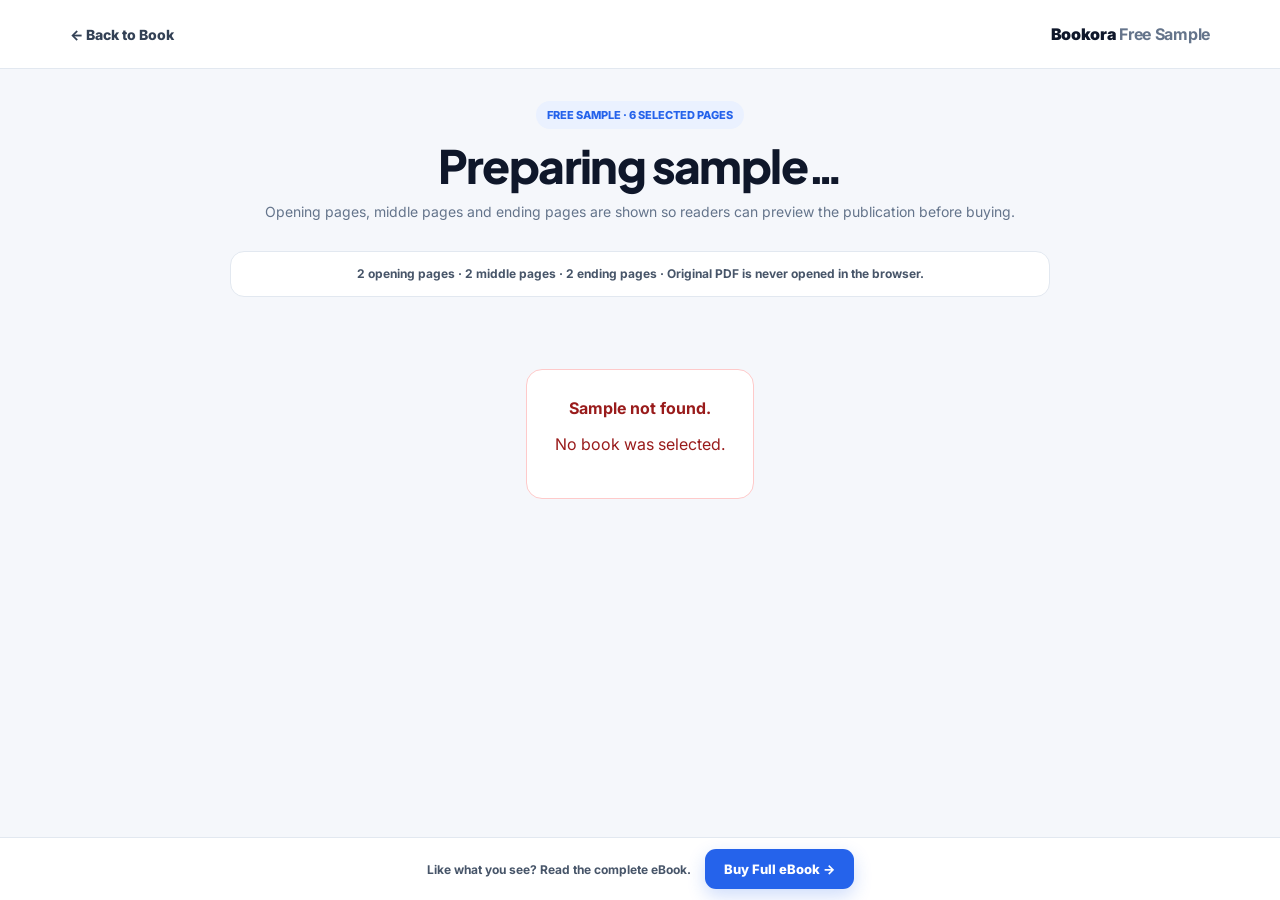
==== sample.html @ 268f6381 "Add dedicated full-page Bookora sample reader" ====
<!DOCTYPE html>
<html lang="en">
<head>
<meta charset="UTF-8">
<meta name="viewport" content="width=device-width,initial-scale=1,viewport-fit=cover">
<title>Bookora — Free Sample</title>
<meta name="theme-color" content="#0f172a">
<link rel="preconnect" href="https://fonts.googleapis.com"><link rel="preconnect" href="https://fonts.gstatic.com" crossorigin>
<link href="https://fonts.googleapis.com/css2?family=Inter:wght@400;600;700;800&family=Plus+Jakarta+Sans:wght@700;800;900&display=swap" rel="stylesheet">
<style>
*{box-sizing:border-box}html{scroll-behavior:smooth}body{margin:0;background:#f5f7fb;color:#0f172a;font-family:Inter,Arial,sans-serif}.top{position:sticky;top:0;z-index:20;background:rgba(255,255,255,.94);backdrop-filter:blur(14px);border-bottom:1px solid #e2e8f0}.bar{max-width:1180px;margin:auto;min-height:68px;padding:12px 20px;display:flex;align-items:center;justify-content:space-between;gap:16px}.back{color:#334155;text-decoration:none;font-weight:800;font-size:14px}.back:hover{color:#2563eb}.brand{font-weight:900;letter-spacing:-.3px}.content{max-width:980px;margin:auto;padding:32px 18px 130px}.heading{text-align:center;margin:0 auto 28px}.heading h1{margin:0;font:900 clamp(28px,4vw,46px)/1.08 'Plus Jakarta Sans',Inter,sans-serif;letter-spacing:-1.6px}.heading p{margin:10px auto 0;color:#64748b;font-size:14px;line-height:1.6}.badge{display:inline-flex;padding:7px 11px;border-radius:999px;background:#eaf1ff;color:#2563eb;font-size:11px;font-weight:800;margin-bottom:12px}.note{background:#fff;border:1px solid #e2e8f0;border-radius:14px;padding:13px 16px;margin:0 auto 22px;max-width:820px;text-align:center;color:#475569;font-size:12px;font-weight:700;line-height:1.5}.stack{display:flex;flex-direction:column;align-items:center;gap:28px}.sheet{width:min(820px,100%);background:#fff;border:1px solid #dbe3ee;box-shadow:0 12px 34px rgba(15,23,42,.12)}.sheet img{display:block;width:100%;height:auto;user-select:none;-webkit-user-drag:none}.caption{padding:10px 14px;background:#f8fafc;border-top:1px solid #e2e8f0;text-align:center;color:#64748b;font-size:11px;font-weight:800}.loading{padding:100px 20px;text-align:center;color:#64748b;font-weight:700}.error{background:#fff;border:1px solid #fecaca;color:#991b1b;border-radius:16px;padding:28px;text-align:center;max-width:680px;margin:50px auto}.buybar{position:fixed;bottom:0;left:0;right:0;z-index:30;background:rgba(255,255,255,.96);backdrop-filter:blur(14px);border-top:1px solid #e2e8f0;padding:11px 16px;display:flex;justify-content:center;align-items:center;gap:14px}.buybar span{font-size:12px;font-weight:700;color:#475569}.buy{display:inline-flex;align-items:center;justify-content:center;background:#2563eb;color:#fff;text-decoration:none;border-radius:11px;padding:12px 19px;font-weight:800;font-size:13px;box-shadow:0 7px 18px rgba(37,99,235,.22)}.buy:hover{background:#1d4ed8}@media(max-width:640px){.bar{min-height:60px;padding:10px 14px}.content{padding:24px 10px 120px}.sheet{width:100%}.buybar span{display:none}.buybar{justify-content:center}.heading{margin-bottom:22px}}
</style>
</head>
<body>
<header class="top"><div class="bar"><a id="back" class="back" href="#">← Back to Book</a><div class="brand">Bookora <span style="color:#64748b;font-weight:700">Free Sample</span></div></div></header>
<main class="content"><section class="heading"><div class="badge">FREE SAMPLE · 6 SELECTED PAGES</div><h1 id="title">Preparing sample…</h1><p id="subtitle">Opening pages, middle pages and ending pages are shown so readers can preview the publication before buying.</p></section><div class="note">2 opening pages · 2 middle pages · 2 ending pages · Original PDF is never opened in the browser.</div><section id="stack" class="stack"><div class="sheet"><div class="loading">Preparing your sample…</div></div></section></main><div class="buybar"><span>Like what you see? Read the complete eBook.</span><a id="buy" class="buy" href="#">Buy Full eBook →</a></div>
<script type="module">
const API=(window.BOOKORA_API_URL||'https://bookora-backend-x08l.onrender.com').replace(/\/$/,'');
const params=new URLSearchParams(location.search); const slug=params.get('book')||'';
const titleEl=document.getElementById('title'), stack=document.getElementById('stack'), back=document.getElementById('back'), buy=document.getElementById('buy');
const esc=s=>String(s??'').replace(/[&<>\"']/g,c=>({'&':'&amp;','<':'&lt;','>':'&gt;','\"':'&quot;',"'":'&#39;'}[c]));
if(!slug){stack.innerHTML='<div class="error"><b>Sample not found.</b><p>No book was selected.</p></div>';}else{
 back.href=`./#/book/${encodeURIComponent(slug)}`; buy.href=`./#/checkout/${encodeURIComponent(slug)}`;
 try{
  const cat=await fetch(`${API}/api/books`,{cache:'no-store',headers:{Accept:'application/json'}}).then(r=>r.json());
  const books=Array.isArray(cat)?cat:(cat.books||[]); const book=books.find(b=>String(b.slug||b.id)===slug)||books.find(b=>String(b.id)===slug);
  if(!book) throw new Error('This eBook is not available in the catalog.');
  titleEl.textContent=book.title||'eBook Sample';
  const response=await fetch(`${API}/api/books/${encodeURIComponent(book.slug||book.id)}/sample?mode=selected`,{cache:'no-store',headers:{Accept:'application/pdf'}});
  if(!response.ok){let msg=`Sample could not be generated (${response.status}).`;try{const d=await response.json();if(d.error)msg=d.error}catch(_){}throw new Error(msg)}
  const type=(response.headers.get('content-type')||'').toLowerCase(); if(!type.includes('application/pdf'))throw new Error('Sample service returned an invalid file.');
  const bytes=new Uint8Array(await response.arrayBuffer());
  const pdfjs=await import('https://cdnjs.cloudflare.com/ajax/libs/pdf.js/4.10.38/pdf.min.mjs'); pdfjs.GlobalWorkerOptions.workerSrc='https://cdnjs.cloudflare.com/ajax/libs/pdf.js/4.10.38/pdf.worker.min.mjs';
  const pdf=await pdfjs.getDocument({data:bytes}).promise; if(!pdf.numPages)throw new Error('The sample contains no readable pages.');
  const total=Number(book.pages||book.pageCount||0)||pdf.numPages;
  const selected=[0,1,Math.floor((total-1)/2),Math.ceil((total-1)/2),Math.max(0,total-2),Math.max(0,total-1)];
  const labels=['Opening · Page 1','Opening · Page 2',`Middle · Page ${selected[2]+1}`,`Middle · Page ${selected[3]+1}`,`Ending · Page ${selected[4]+1}`,`Ending · Page ${selected[5]+1}`];
  stack.innerHTML='';
  for(let i=1;i<=pdf.numPages;i++){
   const page=await pdf.getPage(i), base=page.getViewport({scale:1}), width=Math.min(820,stack.clientWidth||820), viewport=page.getViewport({scale:width/base.width}), ratio=Math.min(devicePixelRatio||1,2);
   const canvas=document.createElement('canvas');canvas.width=Math.floor(viewport.width*ratio);canvas.height=Math.floor(viewport.height*ratio);canvas.style.width=viewport.width+'px';canvas.style.height=viewport.height+'px';
   await page.render({canvasContext:canvas.getContext('2d',{alpha:false}),viewport,transform:ratio!==1?[ratio,0,0,ratio,0,0]:null}).promise;
   const img=document.createElement('img');img.src=canvas.toDataURL('image/jpeg',.9);img.alt=`${book.title} sample page ${i}`;img.draggable=false;
   const sheet=document.createElement('article');sheet.className='sheet';const cap=document.createElement('div');cap.className='caption';cap.textContent=labels[i-1]||`Sample page ${i}`;sheet.append(img,cap);stack.appendChild(sheet);canvas.width=1;canvas.height=1;page.cleanup?.();
  }
  pdf.cleanup?.();pdf.destroy?.();
 }catch(err){console.error(err);stack.innerHTML=`<div class="error"><b>Sample could not be opened</b><p>${esc(err.message||'Please try again.')}</p><a class="buy" href="./#/book/${encodeURIComponent(slug)}">Back to Book</a></div>`}
}
</script>
</body></html>
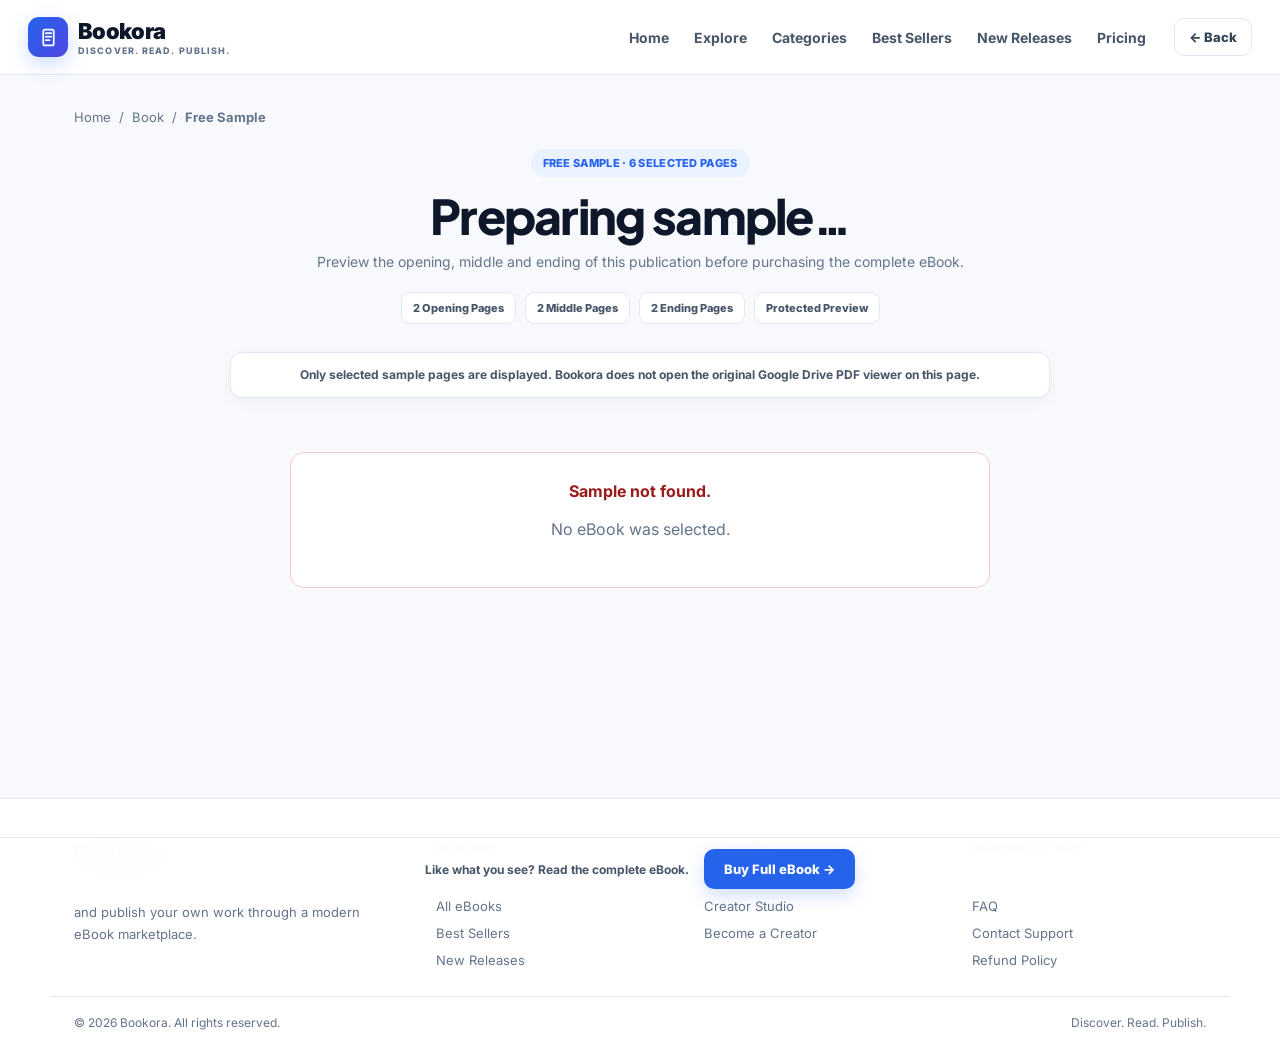
==== commit 48cae7d8: "Redesign sample as fast same-site Bookora page" ====
--- a/sample.html
+++ b/sample.html
@@ -4,47 +4,75 @@
 <meta charset="UTF-8">
 <meta name="viewport" content="width=device-width,initial-scale=1,viewport-fit=cover">
 <title>Bookora — Free Sample</title>
-<meta name="theme-color" content="#0f172a">
-<link rel="preconnect" href="https://fonts.googleapis.com"><link rel="preconnect" href="https://fonts.gstatic.com" crossorigin>
-<link href="https://fonts.googleapis.com/css2?family=Inter:wght@400;600;700;800&family=Plus+Jakarta+Sans:wght@700;800;900&display=swap" rel="stylesheet">
+<meta name="description" content="Read selected pages from this Bookora eBook before purchase.">
+<meta name="theme-color" content="#ffffff">
+<link rel="preconnect" href="https://fonts.googleapis.com">
+<link rel="preconnect" href="https://fonts.gstatic.com" crossorigin>
+<link href="https://fonts.googleapis.com/css2?family=Inter:wght@400;500;600;700;800&family=Plus+Jakarta+Sans:wght@700;800;900&display=swap" rel="stylesheet">
 <style>
-*{box-sizing:border-box}html{scroll-behavior:smooth}body{margin:0;background:#f5f7fb;color:#0f172a;font-family:Inter,Arial,sans-serif}.top{position:sticky;top:0;z-index:20;background:rgba(255,255,255,.94);backdrop-filter:blur(14px);border-bottom:1px solid #e2e8f0}.bar{max-width:1180px;margin:auto;min-height:68px;padding:12px 20px;display:flex;align-items:center;justify-content:space-between;gap:16px}.back{color:#334155;text-decoration:none;font-weight:800;font-size:14px}.back:hover{color:#2563eb}.brand{font-weight:900;letter-spacing:-.3px}.content{max-width:980px;margin:auto;padding:32px 18px 130px}.heading{text-align:center;margin:0 auto 28px}.heading h1{margin:0;font:900 clamp(28px,4vw,46px)/1.08 'Plus Jakarta Sans',Inter,sans-serif;letter-spacing:-1.6px}.heading p{margin:10px auto 0;color:#64748b;font-size:14px;line-height:1.6}.badge{display:inline-flex;padding:7px 11px;border-radius:999px;background:#eaf1ff;color:#2563eb;font-size:11px;font-weight:800;margin-bottom:12px}.note{background:#fff;border:1px solid #e2e8f0;border-radius:14px;padding:13px 16px;margin:0 auto 22px;max-width:820px;text-align:center;color:#475569;font-size:12px;font-weight:700;line-height:1.5}.stack{display:flex;flex-direction:column;align-items:center;gap:28px}.sheet{width:min(820px,100%);background:#fff;border:1px solid #dbe3ee;box-shadow:0 12px 34px rgba(15,23,42,.12)}.sheet img{display:block;width:100%;height:auto;user-select:none;-webkit-user-drag:none}.caption{padding:10px 14px;background:#f8fafc;border-top:1px solid #e2e8f0;text-align:center;color:#64748b;font-size:11px;font-weight:800}.loading{padding:100px 20px;text-align:center;color:#64748b;font-weight:700}.error{background:#fff;border:1px solid #fecaca;color:#991b1b;border-radius:16px;padding:28px;text-align:center;max-width:680px;margin:50px auto}.buybar{position:fixed;bottom:0;left:0;right:0;z-index:30;background:rgba(255,255,255,.96);backdrop-filter:blur(14px);border-top:1px solid #e2e8f0;padding:11px 16px;display:flex;justify-content:center;align-items:center;gap:14px}.buybar span{font-size:12px;font-weight:700;color:#475569}.buy{display:inline-flex;align-items:center;justify-content:center;background:#2563eb;color:#fff;text-decoration:none;border-radius:11px;padding:12px 19px;font-weight:800;font-size:13px;box-shadow:0 7px 18px rgba(37,99,235,.22)}.buy:hover{background:#1d4ed8}@media(max-width:640px){.bar{min-height:60px;padding:10px 14px}.content{padding:24px 10px 120px}.sheet{width:100%}.buybar span{display:none}.buybar{justify-content:center}.heading{margin-bottom:22px}}
+:root{--blue:#2563eb;--navy:#0f172a;--muted:#64748b;--line:#e2e8f0;--bg:#f7f9fc}
+*{box-sizing:border-box}html{scroll-behavior:smooth}body{margin:0;background:var(--bg);color:var(--navy);font-family:Inter,Arial,sans-serif}a{text-decoration:none}
+.site-header{position:sticky;top:0;z-index:50;background:rgba(255,255,255,.96);backdrop-filter:blur(14px);border-bottom:1px solid var(--line)}
+.header-inner{max-width:1280px;margin:auto;min-height:74px;padding:12px 28px;display:flex;align-items:center;gap:28px}.logo{display:flex;align-items:center;gap:10px;color:var(--navy);font-weight:900;font-size:22px;letter-spacing:-.7px;white-space:nowrap}.logo-mark{width:40px;height:40px;border-radius:11px;background:linear-gradient(135deg,#2563eb,#4f46e5);display:grid;place-items:center;color:#fff;box-shadow:0 7px 20px rgba(37,99,235,.22)}.logo-mark svg{width:21px;height:21px;fill:none;stroke:currentColor;stroke-width:2;stroke-linecap:round;stroke-linejoin:round}.tagline{font-size:9px;color:#64748b;letter-spacing:1.1px;font-weight:800;margin-top:1px}.brand-wrap{display:flex;flex-direction:column}.nav{display:flex;align-items:center;gap:25px;margin-left:auto}.nav a{color:#475569;font-size:14px;font-weight:700}.nav a:hover{color:var(--blue)}.header-actions{display:flex;align-items:center;gap:10px}.back-btn{display:inline-flex;align-items:center;gap:7px;padding:10px 14px;border:1px solid var(--line);border-radius:10px;background:#fff;color:#334155;font-size:13px;font-weight:800}.back-btn:hover{border-color:#bfdbfe;color:var(--blue)}
+.page{max-width:1180px;margin:auto;padding:34px 24px 150px}.crumb{display:flex;gap:8px;align-items:center;color:#64748b;font-size:13px;margin:0 0 24px}.crumb a{color:#64748b}.crumb a:hover{color:var(--blue)}.hero{text-align:center;margin:0 auto 28px;max-width:800px}.badge{display:inline-flex;align-items:center;gap:6px;padding:7px 12px;border-radius:999px;background:#eaf1ff;color:var(--blue);font-size:11px;font-weight:800;letter-spacing:.3px}.hero h1{margin:13px 0 8px;font:900 clamp(28px,4vw,48px)/1.08 'Plus Jakarta Sans',Inter,sans-serif;letter-spacing:-1.7px}.hero p{margin:0;color:var(--muted);font-size:14px;line-height:1.7}.info{display:flex;justify-content:center;flex-wrap:wrap;gap:9px;margin-top:18px}.pill{padding:8px 11px;background:#fff;border:1px solid var(--line);border-radius:9px;color:#475569;font-size:11px;font-weight:800}
+.reader-note{max-width:820px;margin:0 auto 24px;padding:13px 16px;background:#fff;border:1px solid var(--line);border-radius:12px;text-align:center;color:#475569;font-size:12px;font-weight:700;line-height:1.55;box-shadow:0 4px 16px rgba(15,23,42,.04)}
+.sample-stack{display:flex;flex-direction:column;align-items:center;gap:26px}.page-card{width:min(820px,100%);background:#fff;border:1px solid #dbe3ee;border-radius:4px;overflow:hidden;box-shadow:0 12px 34px rgba(15,23,42,.10)}.page-card img{display:block;width:100%;height:auto;user-select:none;-webkit-user-drag:none}.page-label{padding:10px 14px;background:#f8fafc;border-top:1px solid var(--line);text-align:center;color:#64748b;font-size:11px;font-weight:800}.loading-card{width:min(820px,100%);background:#fff;border:1px solid var(--line);padding:90px 20px;text-align:center;border-radius:14px;color:var(--muted);font-weight:700}.spinner{width:34px;height:34px;border:3px solid #dbeafe;border-top-color:var(--blue);border-radius:50%;animation:spin .7s linear infinite;margin:0 auto 14px}@keyframes spin{to{transform:rotate(360deg)}}
+.error-card{width:min(700px,100%);margin:30px auto;background:#fff;border:1px solid #fecaca;border-radius:14px;padding:28px;text-align:center;color:#991b1b}.error-card p{color:#64748b;line-height:1.6}.retry{display:inline-flex;margin-top:8px;background:var(--blue);color:#fff;border-radius:10px;padding:11px 16px;font-size:13px;font-weight:800}
+.buybar{position:fixed;left:0;right:0;bottom:0;z-index:60;background:rgba(255,255,255,.97);backdrop-filter:blur(16px);border-top:1px solid var(--line);padding:11px 20px;display:flex;justify-content:center;align-items:center;gap:15px}.buy-copy{font-size:12px;color:#475569;font-weight:700}.buy{display:inline-flex;align-items:center;justify-content:center;padding:12px 20px;border-radius:10px;background:var(--blue);color:#fff;font-size:13px;font-weight:800;box-shadow:0 7px 18px rgba(37,99,235,.20)}.buy:hover{background:#1d4ed8}.site-footer{margin-top:30px;border-top:1px solid var(--line);background:#fff}.footer-inner{max-width:1180px;margin:auto;padding:42px 24px 28px;display:grid;grid-template-columns:1.4fr 1fr 1fr 1fr;gap:34px}.footer-brand{font-size:22px;font-weight:900;margin-bottom:12px}.footer-copy{color:#64748b;font-size:13px;line-height:1.7;max-width:330px}.footer-title{font-size:12px;font-weight:900;letter-spacing:.5px;margin-bottom:15px}.footer-links{display:flex;flex-direction:column;gap:11px}.footer-links a{font-size:13px;color:#64748b}.footer-links a:hover{color:var(--blue)}.copyright{max-width:1180px;margin:auto;padding:18px 24px;border-top:1px solid var(--line);display:flex;justify-content:space-between;gap:15px;color:#64748b;font-size:12px}
+@media(max-width:900px){.nav{display:none}.header-inner{padding:10px 16px}.page{padding:25px 14px 145px}.footer-inner{grid-template-columns:1fr 1fr}.copyright{flex-direction:column}}
+@media(max-width:600px){.logo{font-size:19px}.logo-mark{width:36px;height:36px}.header-inner{min-height:62px}.hero h1{letter-spacing:-1.1px}.hero p{font-size:13px}.page-card{width:100%}.buy-copy{display:none}.buybar{padding:10px 14px}.buy{width:min(340px,100%)}.footer-inner{grid-template-columns:1fr;padding:34px 18px 24px}.copyright{padding:16px 18px}}
 </style>
 </head>
 <body>
-<header class="top"><div class="bar"><a id="back" class="back" href="#">← Back to Book</a><div class="brand">Bookora <span style="color:#64748b;font-weight:700">Free Sample</span></div></div></header>
-<main class="content"><section class="heading"><div class="badge">FREE SAMPLE · 6 SELECTED PAGES</div><h1 id="title">Preparing sample…</h1><p id="subtitle">Opening pages, middle pages and ending pages are shown so readers can preview the publication before buying.</p></section><div class="note">2 opening pages · 2 middle pages · 2 ending pages · Original PDF is never opened in the browser.</div><section id="stack" class="stack"><div class="sheet"><div class="loading">Preparing your sample…</div></div></section></main><div class="buybar"><span>Like what you see? Read the complete eBook.</span><a id="buy" class="buy" href="#">Buy Full eBook →</a></div>
+<header class="site-header"><div class="header-inner">
+<a class="logo" href="./">
+<span class="logo-mark"><svg viewBox="0 0 24 24"><rect x="6" y="3" width="12" height="18" rx="2"/><path d="M9 7h6M9 11h6M9 15h4"/></svg></span>
+<span class="brand-wrap"><span>Bookora</span><span class="tagline">DISCOVER. READ. PUBLISH.</span></span></a>
+<nav class="nav"><a href="./">Home</a><a href="./#/explore">Explore</a><a href="./#/categories">Categories</a><a href="./#/best-sellers">Best Sellers</a><a href="./#/new-releases">New Releases</a><a href="./#/pricing">Pricing</a></nav>
+<div class="header-actions"><a id="topBack" class="back-btn" href="#">← Back</a></div>
+</div></header>
+
+<main class="page">
+<div class="crumb"><a href="./">Home</a><span>/</span><a id="bookCrumb" href="#">Book</a><span>/</span><strong>Free Sample</strong></div>
+<section class="hero"><span class="badge">FREE SAMPLE · 6 SELECTED PAGES</span><h1 id="title">Preparing sample…</h1><p>Preview the opening, middle and ending of this publication before purchasing the complete eBook.</p><div class="info"><span class="pill">2 Opening Pages</span><span class="pill">2 Middle Pages</span><span class="pill">2 Ending Pages</span><span class="pill">Protected Preview</span></div></section>
+<div class="reader-note">Only selected sample pages are displayed. Bookora does not open the original Google Drive PDF viewer on this page.</div>
+<section id="stack" class="sample-stack"><div class="loading-card"><div class="spinner"></div>Preparing your sample…</div></section>
+</main>
+
+<footer class="site-footer"><div class="footer-inner"><div><div class="footer-brand">Bookora</div><div class="footer-copy">Discover digital books, read verified publications, and publish your own work through a modern eBook marketplace.</div></div><div><div class="footer-title">EXPLORE</div><div class="footer-links"><a href="./">Home</a><a href="./#/explore">All eBooks</a><a href="./#/best-sellers">Best Sellers</a><a href="./#/new-releases">New Releases</a></div></div><div><div class="footer-title">CREATORS</div><div class="footer-links"><a href="./#/seller">Publish on Bookora</a><a href="./#/creator-studio">Creator Studio</a><a href="./#/become-creator">Become a Creator</a></div></div><div><div class="footer-title">SUPPORT & TRUST</div><div class="footer-links"><a href="./#/help">Help Center</a><a href="./#/faq">FAQ</a><a href="./#/contact">Contact Support</a><a href="./#/refund">Refund Policy</a></div></div></div><div class="copyright"><span>© 2026 Bookora. All rights reserved.</span><span>Discover. Read. Publish.</span></div></footer>
+
+<div class="buybar"><span class="buy-copy">Like what you see? Read the complete eBook.</span><a id="buy" class="buy" href="#">Buy Full eBook →</a></div>
+
 <script type="module">
 const API=(window.BOOKORA_API_URL||'https://bookora-backend-x08l.onrender.com').replace(/\/$/,'');
-const params=new URLSearchParams(location.search); const slug=params.get('book')||'';
-const titleEl=document.getElementById('title'), stack=document.getElementById('stack'), back=document.getElementById('back'), buy=document.getElementById('buy');
+const params=new URLSearchParams(location.search);const slug=params.get('book')||'';const suppliedTitle=params.get('title')||'';
+const titleEl=document.getElementById('title'),stack=document.getElementById('stack'),buy=document.getElementById('buy'),topBack=document.getElementById('topBack'),bookCrumb=document.getElementById('bookCrumb');
+const clean=s=>String(s||'').trim();
 const esc=s=>String(s??'').replace(/[&<>\"']/g,c=>({'&':'&amp;','<':'&lt;','>':'&gt;','\"':'&quot;',"'":'&#39;'}[c]));
-if(!slug){stack.innerHTML='<div class="error"><b>Sample not found.</b><p>No book was selected.</p></div>';}else{
- back.href=`./#/book/${encodeURIComponent(slug)}`; buy.href=`./#/checkout/${encodeURIComponent(slug)}`;
+if(!slug){stack.innerHTML='<div class="error-card"><b>Sample not found.</b><p>No eBook was selected.</p></div>';}else{
+ const bookUrl=`./#/book/${encodeURIComponent(slug)}`;topBack.href=bookUrl;bookCrumb.href=bookUrl;buy.href=`./#/checkout/${encodeURIComponent(slug)}`;
+ if(suppliedTitle)titleEl.textContent=suppliedTitle;
  try{
-  const cat=await fetch(`${API}/api/books`,{cache:'no-store',headers:{Accept:'application/json'}}).then(r=>r.json());
-  const books=Array.isArray(cat)?cat:(cat.books||[]); const book=books.find(b=>String(b.slug||b.id)===slug)||books.find(b=>String(b.id)===slug);
-  if(!book) throw new Error('This eBook is not available in the catalog.');
-  titleEl.textContent=book.title||'eBook Sample';
-  const response=await fetch(`${API}/api/books/${encodeURIComponent(book.slug||book.id)}/sample?mode=selected`,{cache:'no-store',headers:{Accept:'application/pdf'}});
+  let book={title:suppliedTitle};
+  const response=await fetch(`${API}/api/books/${encodeURIComponent(slug)}/sample?mode=selected`,{cache:'no-store',headers:{Accept:'application/pdf'}});
   if(!response.ok){let msg=`Sample could not be generated (${response.status}).`;try{const d=await response.json();if(d.error)msg=d.error}catch(_){}throw new Error(msg)}
-  const type=(response.headers.get('content-type')||'').toLowerCase(); if(!type.includes('application/pdf'))throw new Error('Sample service returned an invalid file.');
+  const type=(response.headers.get('content-type')||'').toLowerCase();if(!type.includes('application/pdf'))throw new Error('Sample service returned an invalid file.');
   const bytes=new Uint8Array(await response.arrayBuffer());
-  const pdfjs=await import('https://cdnjs.cloudflare.com/ajax/libs/pdf.js/4.10.38/pdf.min.mjs'); pdfjs.GlobalWorkerOptions.workerSrc='https://cdnjs.cloudflare.com/ajax/libs/pdf.js/4.10.38/pdf.worker.min.mjs';
-  const pdf=await pdfjs.getDocument({data:bytes}).promise; if(!pdf.numPages)throw new Error('The sample contains no readable pages.');
-  const total=Number(book.pages||book.pageCount||0)||pdf.numPages;
-  const selected=[0,1,Math.floor((total-1)/2),Math.ceil((total-1)/2),Math.max(0,total-2),Math.max(0,total-1)];
-  const labels=['Opening · Page 1','Opening · Page 2',`Middle · Page ${selected[2]+1}`,`Middle · Page ${selected[3]+1}`,`Ending · Page ${selected[4]+1}`,`Ending · Page ${selected[5]+1}`];
+  const pdfjs=await import('https://cdnjs.cloudflare.com/ajax/libs/pdf.js/4.10.38/pdf.min.mjs');pdfjs.GlobalWorkerOptions.workerSrc='https://cdnjs.cloudflare.com/ajax/libs/pdf.js/4.10.38/pdf.worker.min.mjs';
+  const pdf=await pdfjs.getDocument({data:bytes}).promise;if(!pdf.numPages)throw new Error('The sample contains no readable pages.');
+  const count=Math.min(6,pdf.numPages);const positions=count===6?[0,1,2,3,4,5]:Array.from({length:count},(_,i)=>i);const labels=['Opening · Page 1','Opening · Page 2','Middle · Sample 1','Middle · Sample 2','Ending · Sample 1','Ending · Sample 2'];
   stack.innerHTML='';
-  for(let i=1;i<=pdf.numPages;i++){
-   const page=await pdf.getPage(i), base=page.getViewport({scale:1}), width=Math.min(820,stack.clientWidth||820), viewport=page.getViewport({scale:width/base.width}), ratio=Math.min(devicePixelRatio||1,2);
+  const width=Math.min(820,stack.clientWidth||820);
+  for(let i=0;i<positions.length;i++){
+   const page=await pdf.getPage(positions[i]+1),base=page.getViewport({scale:1}),viewport=page.getViewport({scale:width/base.width}),ratio=Math.min(window.devicePixelRatio||1,2);
    const canvas=document.createElement('canvas');canvas.width=Math.floor(viewport.width*ratio);canvas.height=Math.floor(viewport.height*ratio);canvas.style.width=viewport.width+'px';canvas.style.height=viewport.height+'px';
    await page.render({canvasContext:canvas.getContext('2d',{alpha:false}),viewport,transform:ratio!==1?[ratio,0,0,ratio,0,0]:null}).promise;
-   const img=document.createElement('img');img.src=canvas.toDataURL('image/jpeg',.9);img.alt=`${book.title} sample page ${i}`;img.draggable=false;
-   const sheet=document.createElement('article');sheet.className='sheet';const cap=document.createElement('div');cap.className='caption';cap.textContent=labels[i-1]||`Sample page ${i}`;sheet.append(img,cap);stack.appendChild(sheet);canvas.width=1;canvas.height=1;page.cleanup?.();
+   const img=document.createElement('img');img.src=canvas.toDataURL('image/jpeg',.9);img.alt=`${book.title||'eBook'} sample ${i+1}`;img.draggable=false;img.loading=i<2?'eager':'lazy';
+   const card=document.createElement('article');card.className='page-card';const label=document.createElement('div');label.className='page-label';label.textContent=labels[i]||`Sample page ${i+1}`;card.append(img,label);stack.appendChild(card);canvas.width=1;canvas.height=1;page.cleanup?.();
   }
   pdf.cleanup?.();pdf.destroy?.();
- }catch(err){console.error(err);stack.innerHTML=`<div class="error"><b>Sample could not be opened</b><p>${esc(err.message||'Please try again.')}</p><a class="buy" href="./#/book/${encodeURIComponent(slug)}">Back to Book</a></div>`}
+ }catch(error){console.error('Bookora sample:',error);stack.innerHTML=`<div class="error-card"><b>Sample could not be opened</b><p>${esc(error.message||'Please try again.')}</p><a class="retry" href="${bookUrl}">Back to Book</a></div>`;}
 }
 </script>
-</body></html>
+</body>
+</html>
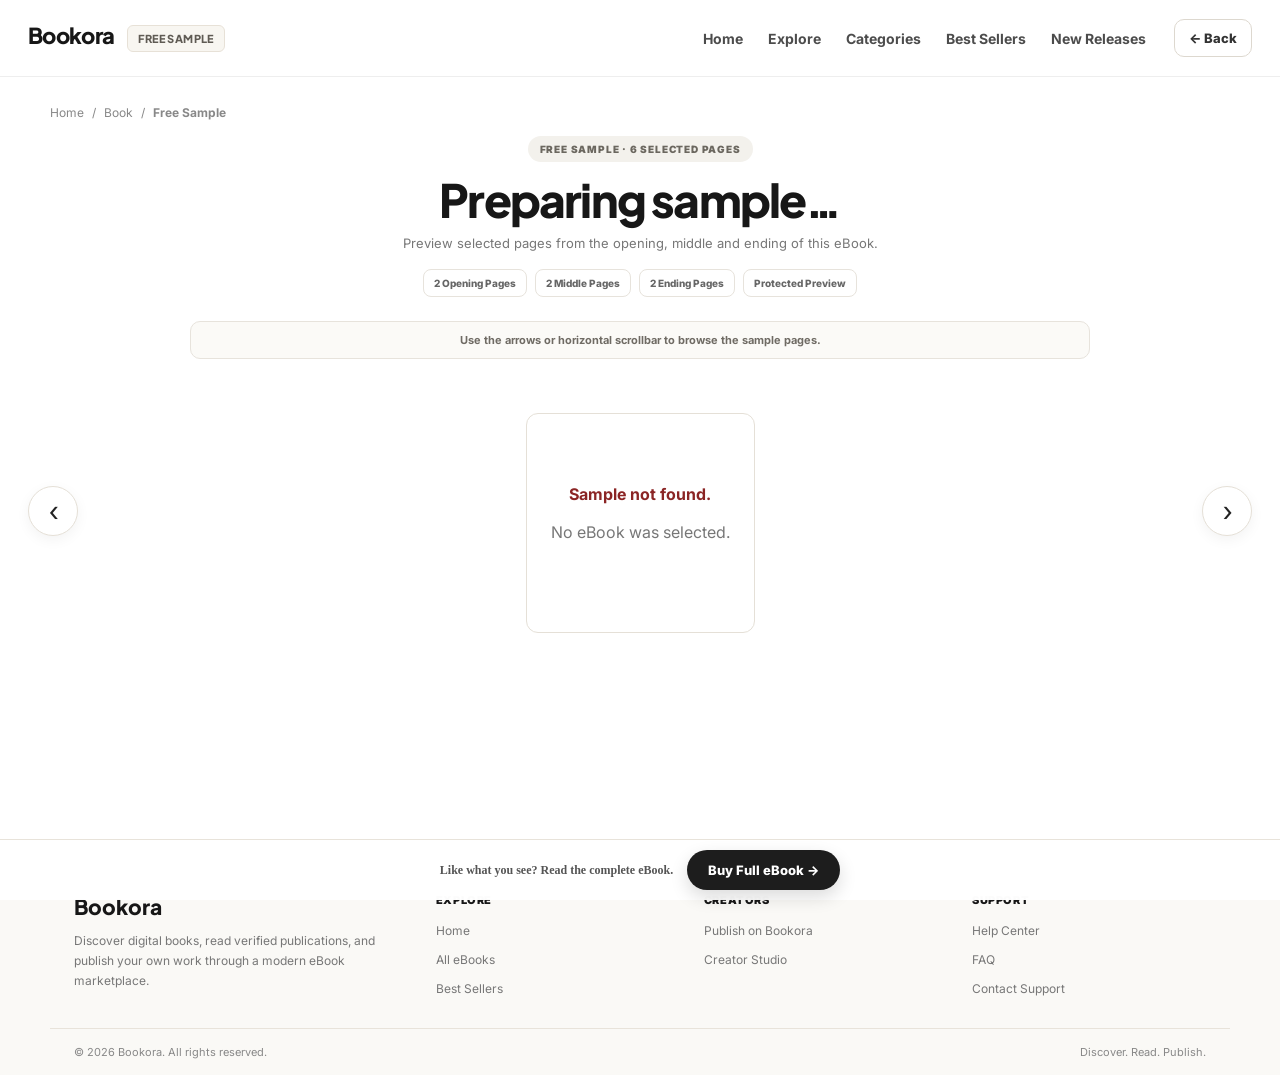
==== commit 08f7f858: "Fix free sample loading and switch to horizontal page carousel" ====
--- a/sample.html
+++ b/sample.html
@@ -10,68 +10,59 @@
 <link rel="preconnect" href="https://fonts.gstatic.com" crossorigin>
 <link href="https://fonts.googleapis.com/css2?family=Inter:wght@400;500;600;700;800&family=Plus+Jakarta+Sans:wght@700;800;900&display=swap" rel="stylesheet">
 <style>
-:root{--blue:#2563eb;--navy:#0f172a;--muted:#64748b;--line:#e2e8f0;--bg:#f7f9fc}
-*{box-sizing:border-box}html{scroll-behavior:smooth}body{margin:0;background:var(--bg);color:var(--navy);font-family:Inter,Arial,sans-serif}a{text-decoration:none}
-.site-header{position:sticky;top:0;z-index:50;background:rgba(255,255,255,.96);backdrop-filter:blur(14px);border-bottom:1px solid var(--line)}
-.header-inner{max-width:1280px;margin:auto;min-height:74px;padding:12px 28px;display:flex;align-items:center;gap:28px}.logo{display:flex;align-items:center;gap:10px;color:var(--navy);font-weight:900;font-size:22px;letter-spacing:-.7px;white-space:nowrap}.logo-mark{width:40px;height:40px;border-radius:11px;background:linear-gradient(135deg,#2563eb,#4f46e5);display:grid;place-items:center;color:#fff;box-shadow:0 7px 20px rgba(37,99,235,.22)}.logo-mark svg{width:21px;height:21px;fill:none;stroke:currentColor;stroke-width:2;stroke-linecap:round;stroke-linejoin:round}.tagline{font-size:9px;color:#64748b;letter-spacing:1.1px;font-weight:800;margin-top:1px}.brand-wrap{display:flex;flex-direction:column}.nav{display:flex;align-items:center;gap:25px;margin-left:auto}.nav a{color:#475569;font-size:14px;font-weight:700}.nav a:hover{color:var(--blue)}.header-actions{display:flex;align-items:center;gap:10px}.back-btn{display:inline-flex;align-items:center;gap:7px;padding:10px 14px;border:1px solid var(--line);border-radius:10px;background:#fff;color:#334155;font-size:13px;font-weight:800}.back-btn:hover{border-color:#bfdbfe;color:var(--blue)}
-.page{max-width:1180px;margin:auto;padding:34px 24px 150px}.crumb{display:flex;gap:8px;align-items:center;color:#64748b;font-size:13px;margin:0 0 24px}.crumb a{color:#64748b}.crumb a:hover{color:var(--blue)}.hero{text-align:center;margin:0 auto 28px;max-width:800px}.badge{display:inline-flex;align-items:center;gap:6px;padding:7px 12px;border-radius:999px;background:#eaf1ff;color:var(--blue);font-size:11px;font-weight:800;letter-spacing:.3px}.hero h1{margin:13px 0 8px;font:900 clamp(28px,4vw,48px)/1.08 'Plus Jakarta Sans',Inter,sans-serif;letter-spacing:-1.7px}.hero p{margin:0;color:var(--muted);font-size:14px;line-height:1.7}.info{display:flex;justify-content:center;flex-wrap:wrap;gap:9px;margin-top:18px}.pill{padding:8px 11px;background:#fff;border:1px solid var(--line);border-radius:9px;color:#475569;font-size:11px;font-weight:800}
-.reader-note{max-width:820px;margin:0 auto 24px;padding:13px 16px;background:#fff;border:1px solid var(--line);border-radius:12px;text-align:center;color:#475569;font-size:12px;font-weight:700;line-height:1.55;box-shadow:0 4px 16px rgba(15,23,42,.04)}
-.sample-stack{display:flex;flex-direction:column;align-items:center;gap:26px}.page-card{width:min(820px,100%);background:#fff;border:1px solid #dbe3ee;border-radius:4px;overflow:hidden;box-shadow:0 12px 34px rgba(15,23,42,.10)}.page-card img{display:block;width:100%;height:auto;user-select:none;-webkit-user-drag:none}.page-label{padding:10px 14px;background:#f8fafc;border-top:1px solid var(--line);text-align:center;color:#64748b;font-size:11px;font-weight:800}.loading-card{width:min(820px,100%);background:#fff;border:1px solid var(--line);padding:90px 20px;text-align:center;border-radius:14px;color:var(--muted);font-weight:700}.spinner{width:34px;height:34px;border:3px solid #dbeafe;border-top-color:var(--blue);border-radius:50%;animation:spin .7s linear infinite;margin:0 auto 14px}@keyframes spin{to{transform:rotate(360deg)}}
-.error-card{width:min(700px,100%);margin:30px auto;background:#fff;border:1px solid #fecaca;border-radius:14px;padding:28px;text-align:center;color:#991b1b}.error-card p{color:#64748b;line-height:1.6}.retry{display:inline-flex;margin-top:8px;background:var(--blue);color:#fff;border-radius:10px;padding:11px 16px;font-size:13px;font-weight:800}
-.buybar{position:fixed;left:0;right:0;bottom:0;z-index:60;background:rgba(255,255,255,.97);backdrop-filter:blur(16px);border-top:1px solid var(--line);padding:11px 20px;display:flex;justify-content:center;align-items:center;gap:15px}.buy-copy{font-size:12px;color:#475569;font-weight:700}.buy{display:inline-flex;align-items:center;justify-content:center;padding:12px 20px;border-radius:10px;background:var(--blue);color:#fff;font-size:13px;font-weight:800;box-shadow:0 7px 18px rgba(37,99,235,.20)}.buy:hover{background:#1d4ed8}.site-footer{margin-top:30px;border-top:1px solid var(--line);background:#fff}.footer-inner{max-width:1180px;margin:auto;padding:42px 24px 28px;display:grid;grid-template-columns:1.4fr 1fr 1fr 1fr;gap:34px}.footer-brand{font-size:22px;font-weight:900;margin-bottom:12px}.footer-copy{color:#64748b;font-size:13px;line-height:1.7;max-width:330px}.footer-title{font-size:12px;font-weight:900;letter-spacing:.5px;margin-bottom:15px}.footer-links{display:flex;flex-direction:column;gap:11px}.footer-links a{font-size:13px;color:#64748b}.footer-links a:hover{color:var(--blue)}.copyright{max-width:1180px;margin:auto;padding:18px 24px;border-top:1px solid var(--line);display:flex;justify-content:space-between;gap:15px;color:#64748b;font-size:12px}
-@media(max-width:900px){.nav{display:none}.header-inner{padding:10px 16px}.page{padding:25px 14px 145px}.footer-inner{grid-template-columns:1fr 1fr}.copyright{flex-direction:column}}
-@media(max-width:600px){.logo{font-size:19px}.logo-mark{width:36px;height:36px}.header-inner{min-height:62px}.hero h1{letter-spacing:-1.1px}.hero p{font-size:13px}.page-card{width:100%}.buy-copy{display:none}.buybar{padding:10px 14px}.buy{width:min(340px,100%)}.footer-inner{grid-template-columns:1fr;padding:34px 18px 24px}.copyright{padding:16px 18px}}
+:root{--ink:#171717;--muted:#777;--line:#e8e4dc;--cream:#faf9f6;--paper:#fffdf8;--accent:#1f1f1f}
+*{box-sizing:border-box}html{scroll-behavior:smooth}body{margin:0;background:#fff;color:var(--ink);font-family:Inter,Arial,sans-serif}a{text-decoration:none;color:inherit}button{font:inherit}
+.site-header{position:sticky;top:0;z-index:50;background:rgba(255,255,255,.96);backdrop-filter:blur(14px);border-bottom:1px solid #eee}.header-inner{max-width:1280px;margin:auto;min-height:76px;padding:12px 28px;display:flex;align-items:center;gap:28px}.logo{font:800 22px/1 'Plus Jakarta Sans',Inter,sans-serif;letter-spacing:-.7px;white-space:nowrap}.edition{display:inline-flex;margin-left:10px;padding:7px 10px;border:1px solid #e7e1d7;border-radius:6px;background:#f8f6f1;color:#5f5b54;font-size:11px;font-weight:800;letter-spacing:.4px;vertical-align:middle}.nav{display:flex;align-items:center;gap:25px;margin-left:auto}.nav a{color:#4c4c4c;font-size:14px;font-weight:700}.nav a:hover{color:#111}.header-actions{display:flex;gap:10px}.back-btn{display:inline-flex;align-items:center;gap:7px;padding:10px 14px;border:1px solid #ddd8cf;border-radius:10px;background:#fff;color:#333;font-size:13px;font-weight:800}.back-btn:hover{background:#f8f6f1}.page{max-width:1400px;margin:auto;padding:28px 24px 130px}.crumb{display:flex;gap:8px;align-items:center;color:#888;font-size:12px;margin:0 auto 16px;max-width:1180px}.hero{text-align:center;margin:0 auto 24px;max-width:900px}.badge{display:inline-flex;padding:7px 12px;border-radius:999px;background:#f3f1ec;color:#6b675f;font-size:10px;font-weight:900;letter-spacing:.8px}.hero h1{margin:13px 0 8px;font:900 clamp(28px,4vw,46px)/1.08 'Plus Jakarta Sans',Inter,sans-serif;letter-spacing:-1.8px}.hero p{margin:0;color:#777;font-size:13px;line-height:1.65}.info{display:flex;justify-content:center;flex-wrap:wrap;gap:8px;margin-top:15px}.pill{padding:7px 10px;border:1px solid #e7e3dc;border-radius:8px;background:#fff;color:#666;font-size:10px;font-weight:800}
+.reader-note{max-width:900px;margin:0 auto 18px;padding:11px 15px;border:1px solid #e7e3dc;border-radius:10px;background:#fbfaf7;text-align:center;color:#6f6b64;font-size:11px;font-weight:700}.reader{position:relative;max-width:1240px;margin:0 auto}.viewport{overflow:hidden;padding:6px 52px 16px}.track{display:flex;gap:30px;align-items:flex-start;overflow-x:auto;scroll-behavior:smooth;scroll-snap-type:x mandatory;padding:10px 0 20px;scrollbar-color:#cfc5ae transparent;scrollbar-width:auto}.track::-webkit-scrollbar{height:10px}.track::-webkit-scrollbar-track{background:#f1eee8;border-radius:20px}.track::-webkit-scrollbar-thumb{background:#cfc5ae;border-radius:20px}.page-card{flex:0 0 min(300px,26vw);scroll-snap-align:center}.page-frame{background:var(--paper);border:1px solid #e2ddd2;border-radius:5px;overflow:hidden;box-shadow:0 12px 28px rgba(35,29,20,.11)}.page-frame img{display:block;width:100%;height:auto;user-select:none;-webkit-user-drag:none}.page-label{text-align:center;padding:12px 7px 2px;font:700 12px/1.4 Georgia,serif;color:#282622}.page-sub{text-align:center;padding:3px 7px 8px;color:#999;font:12px/1.4 Georgia,serif}.arrow{position:absolute;top:43%;transform:translateY(-50%);z-index:5;width:50px;height:50px;border:1px solid #e5e0d7;border-radius:50%;background:#fff;display:grid;place-items:center;cursor:pointer;box-shadow:0 4px 14px rgba(0,0,0,.05);font-size:28px;color:#222}.arrow:hover{background:#f8f6f1}.prev{left:4px}.next{right:4px}.counter{text-align:center;color:#8a867f;font-size:11px;font-weight:800;margin-top:3px}.loading-card,.error-card{max-width:820px;margin:20px auto;padding:70px 24px;border:1px solid #e5e0d7;border-radius:12px;background:#fff;text-align:center;color:#777}.spinner{width:32px;height:32px;margin:0 auto 14px;border:3px solid #e8e2d7;border-top-color:#222;border-radius:50%;animation:spin .7s linear infinite}@keyframes spin{to{transform:rotate(360deg)}}.error-card{color:#8b2525}.error-card p{color:#777;line-height:1.6}.retry{display:inline-flex;margin-top:8px;padding:11px 16px;border-radius:9px;background:#1d1d1d;color:#fff;font-size:12px;font-weight:800}
+.buybar{position:fixed;left:0;right:0;bottom:0;z-index:60;background:rgba(255,255,255,.97);backdrop-filter:blur(16px);border-top:1px solid #e8e3da;padding:10px 20px;display:flex;justify-content:center;align-items:center;gap:14px}.buy-copy{font:700 12px Georgia,serif;color:#555}.buy{display:inline-flex;align-items:center;justify-content:center;padding:12px 21px;border-radius:999px;background:#1d1d1d;color:#fff;font-size:13px;font-weight:800;box-shadow:0 7px 18px rgba(0,0,0,.14)}.buy:hover{background:#000}.site-footer{margin-top:30px;border-top:1px solid #eee9e1;background:#faf9f6}.footer-inner{max-width:1180px;margin:auto;padding:40px 24px 28px;display:grid;grid-template-columns:1.4fr 1fr 1fr 1fr;gap:34px}.footer-brand{font:800 21px 'Plus Jakarta Sans',Inter,sans-serif;margin-bottom:11px}.footer-copy,.footer-links a{color:#777;font-size:12px;line-height:1.7}.footer-copy{max-width:330px}.footer-title{font-size:11px;font-weight:900;letter-spacing:.6px;margin-bottom:14px}.footer-links{display:flex;flex-direction:column;gap:9px}.footer-links a:hover{color:#111}.copyright{max-width:1180px;margin:auto;padding:16px 24px;border-top:1px solid #e8e3da;display:flex;justify-content:space-between;gap:15px;color:#888;font-size:11px}
+@media(max-width:1050px){.page-card{flex-basis:330px}.nav{display:none}.header-inner{padding:11px 18px}.viewport{padding-left:45px;padding-right:45px}.footer-inner{grid-template-columns:1fr 1fr}}
+@media(max-width:600px){.page{padding:20px 8px 120px}.crumb{padding:0 8px}.hero{padding:0 10px}.hero h1{letter-spacing:-1px}.hero p{font-size:12px}.info{gap:6px}.pill{font-size:9px;padding:6px 8px}.reader-note{margin-left:10px;margin-right:10px;font-size:10px}.viewport{padding:4px 20px 12px}.track{gap:16px;padding-bottom:14px}.page-card{flex-basis:82vw}.arrow{width:42px;height:42px;font-size:22px}.prev{left:2px}.next{right:2px}.buy-copy{display:none}.buy{width:min(330px,100%)}.footer-inner{grid-template-columns:1fr;padding:30px 18px 22px}.copyright{flex-direction:column;padding:15px 18px}.edition{display:none}}
 </style>
 </head>
 <body>
 <header class="site-header"><div class="header-inner">
-<a class="logo" href="./">
-<span class="logo-mark"><svg viewBox="0 0 24 24"><rect x="6" y="3" width="12" height="18" rx="2"/><path d="M9 7h6M9 11h6M9 15h4"/></svg></span>
-<span class="brand-wrap"><span>Bookora</span><span class="tagline">DISCOVER. READ. PUBLISH.</span></span></a>
-<nav class="nav"><a href="./">Home</a><a href="./#/explore">Explore</a><a href="./#/categories">Categories</a><a href="./#/best-sellers">Best Sellers</a><a href="./#/new-releases">New Releases</a><a href="./#/pricing">Pricing</a></nav>
+<a class="logo" href="./">Bookora <span class="edition">FREE SAMPLE</span></a>
+<nav class="nav"><a href="./">Home</a><a href="./#/explore">Explore</a><a href="./#/categories">Categories</a><a href="./#/best-sellers">Best Sellers</a><a href="./#/new-releases">New Releases</a></nav>
 <div class="header-actions"><a id="topBack" class="back-btn" href="#">← Back</a></div>
 </div></header>
-
 <main class="page">
 <div class="crumb"><a href="./">Home</a><span>/</span><a id="bookCrumb" href="#">Book</a><span>/</span><strong>Free Sample</strong></div>
-<section class="hero"><span class="badge">FREE SAMPLE · 6 SELECTED PAGES</span><h1 id="title">Preparing sample…</h1><p>Preview the opening, middle and ending of this publication before purchasing the complete eBook.</p><div class="info"><span class="pill">2 Opening Pages</span><span class="pill">2 Middle Pages</span><span class="pill">2 Ending Pages</span><span class="pill">Protected Preview</span></div></section>
-<div class="reader-note">Only selected sample pages are displayed. Bookora does not open the original Google Drive PDF viewer on this page.</div>
-<section id="stack" class="sample-stack"><div class="loading-card"><div class="spinner"></div>Preparing your sample…</div></section>
+<section class="hero"><span class="badge">FREE SAMPLE · 6 SELECTED PAGES</span><h1 id="title">Preparing sample…</h1><p>Preview selected pages from the opening, middle and ending of this eBook.</p><div class="info"><span class="pill">2 Opening Pages</span><span class="pill">2 Middle Pages</span><span class="pill">2 Ending Pages</span><span class="pill">Protected Preview</span></div></section>
+<div class="reader-note">Use the arrows or horizontal scrollbar to browse the sample pages.</div>
+<section id="reader" class="reader"><button id="prev" class="arrow prev" aria-label="Previous pages">‹</button><div class="viewport"><div id="track" class="track"><div class="loading-card"><div class="spinner"></div>Preparing your sample…</div></div></div><button id="next" class="arrow next" aria-label="Next pages">›</button><div id="counter" class="counter"></div></section>
 </main>
-
-<footer class="site-footer"><div class="footer-inner"><div><div class="footer-brand">Bookora</div><div class="footer-copy">Discover digital books, read verified publications, and publish your own work through a modern eBook marketplace.</div></div><div><div class="footer-title">EXPLORE</div><div class="footer-links"><a href="./">Home</a><a href="./#/explore">All eBooks</a><a href="./#/best-sellers">Best Sellers</a><a href="./#/new-releases">New Releases</a></div></div><div><div class="footer-title">CREATORS</div><div class="footer-links"><a href="./#/seller">Publish on Bookora</a><a href="./#/creator-studio">Creator Studio</a><a href="./#/become-creator">Become a Creator</a></div></div><div><div class="footer-title">SUPPORT & TRUST</div><div class="footer-links"><a href="./#/help">Help Center</a><a href="./#/faq">FAQ</a><a href="./#/contact">Contact Support</a><a href="./#/refund">Refund Policy</a></div></div></div><div class="copyright"><span>© 2026 Bookora. All rights reserved.</span><span>Discover. Read. Publish.</span></div></footer>
-
+<footer class="site-footer"><div class="footer-inner"><div><div class="footer-brand">Bookora</div><div class="footer-copy">Discover digital books, read verified publications, and publish your own work through a modern eBook marketplace.</div></div><div><div class="footer-title">EXPLORE</div><div class="footer-links"><a href="./">Home</a><a href="./#/explore">All eBooks</a><a href="./#/best-sellers">Best Sellers</a></div></div><div><div class="footer-title">CREATORS</div><div class="footer-links"><a href="./#/seller">Publish on Bookora</a><a href="./#/creator-studio">Creator Studio</a></div></div><div><div class="footer-title">SUPPORT</div><div class="footer-links"><a href="./#/help">Help Center</a><a href="./#/faq">FAQ</a><a href="./#/contact">Contact Support</a></div></div></div><div class="copyright"><span>© 2026 Bookora. All rights reserved.</span><span>Discover. Read. Publish.</span></div></footer>
 <div class="buybar"><span class="buy-copy">Like what you see? Read the complete eBook.</span><a id="buy" class="buy" href="#">Buy Full eBook →</a></div>
-
 <script type="module">
 const API=(window.BOOKORA_API_URL||'https://bookora-backend-x08l.onrender.com').replace(/\/$/,'');
 const params=new URLSearchParams(location.search);const slug=params.get('book')||'';const suppliedTitle=params.get('title')||'';
-const titleEl=document.getElementById('title'),stack=document.getElementById('stack'),buy=document.getElementById('buy'),topBack=document.getElementById('topBack'),bookCrumb=document.getElementById('bookCrumb');
-const clean=s=>String(s||'').trim();
+const titleEl=document.getElementById('title'),track=document.getElementById('track'),counter=document.getElementById('counter'),prev=document.getElementById('prev'),next=document.getElementById('next'),buy=document.getElementById('buy'),topBack=document.getElementById('topBack'),bookCrumb=document.getElementById('bookCrumb');
 const esc=s=>String(s??'').replace(/[&<>\"']/g,c=>({'&':'&amp;','<':'&lt;','>':'&gt;','\"':'&quot;',"'":'&#39;'}[c]));
-if(!slug){stack.innerHTML='<div class="error-card"><b>Sample not found.</b><p>No eBook was selected.</p></div>';}else{
- const bookUrl=`./#/book/${encodeURIComponent(slug)}`;topBack.href=bookUrl;bookCrumb.href=bookUrl;buy.href=`./#/checkout/${encodeURIComponent(slug)}`;
- if(suppliedTitle)titleEl.textContent=suppliedTitle;
+if(!slug){track.innerHTML='<div class="error-card"><b>Sample not found.</b><p>No eBook was selected.</p></div>';}else{
+ const bookUrl=`./#/book/${encodeURIComponent(slug)}`;topBack.href=bookUrl;bookCrumb.href=bookUrl;buy.href=`./#/checkout/${encodeURIComponent(slug)}`;if(suppliedTitle)titleEl.textContent=suppliedTitle;
  try{
-  let book={title:suppliedTitle};
   const response=await fetch(`${API}/api/books/${encodeURIComponent(slug)}/sample?mode=selected`,{cache:'no-store',headers:{Accept:'application/pdf'}});
-  if(!response.ok){let msg=`Sample could not be generated (${response.status}).`;try{const d=await response.json();if(d.error)msg=d.error}catch(_){}throw new Error(msg)}
+  if(!response.ok){let msg=`Sample could not be loaded (${response.status}).`;try{const d=await response.json();if(d.error)msg=d.error}catch(_){}throw new Error(msg)}
   const type=(response.headers.get('content-type')||'').toLowerCase();if(!type.includes('application/pdf'))throw new Error('Sample service returned an invalid file.');
   const bytes=new Uint8Array(await response.arrayBuffer());
   const pdfjs=await import('https://cdnjs.cloudflare.com/ajax/libs/pdf.js/4.10.38/pdf.min.mjs');pdfjs.GlobalWorkerOptions.workerSrc='https://cdnjs.cloudflare.com/ajax/libs/pdf.js/4.10.38/pdf.worker.min.mjs';
   const pdf=await pdfjs.getDocument({data:bytes}).promise;if(!pdf.numPages)throw new Error('The sample contains no readable pages.');
-  const count=Math.min(6,pdf.numPages);const positions=count===6?[0,1,2,3,4,5]:Array.from({length:count},(_,i)=>i);const labels=['Opening · Page 1','Opening · Page 2','Middle · Sample 1','Middle · Sample 2','Ending · Sample 1','Ending · Sample 2'];
-  stack.innerHTML='';
-  const width=Math.min(820,stack.clientWidth||820);
-  for(let i=0;i<positions.length;i++){
-   const page=await pdf.getPage(positions[i]+1),base=page.getViewport({scale:1}),viewport=page.getViewport({scale:width/base.width}),ratio=Math.min(window.devicePixelRatio||1,2);
-   const canvas=document.createElement('canvas');canvas.width=Math.floor(viewport.width*ratio);canvas.height=Math.floor(viewport.height*ratio);canvas.style.width=viewport.width+'px';canvas.style.height=viewport.height+'px';
+  track.innerHTML='';const labels=['Collector’s Cover','Special Collector’s Note','Beginning of Chapter I','Middle Sample','Ending Sample','Final Sample'];
+  const sub=['Gold Embossed Edition','Page 1 · Author Edition','Opening · First Edition','Middle · Selected Page','Ending · Selected Page','Final · Selected Page'];
+  const ratio=Math.min(window.devicePixelRatio||1,2);
+  for(let i=0;i<pdf.numPages;i++){
+   const page=await pdf.getPage(i+1),base=page.getViewport({scale:1});
+   const target=Math.min(760,Math.max(280,window.innerWidth<600?window.innerWidth*.82:300));
+   const viewport=page.getViewport({scale:target/base.width});const canvas=document.createElement('canvas');canvas.width=Math.floor(viewport.width*ratio);canvas.height=Math.floor(viewport.height*ratio);canvas.style.width=viewport.width+'px';canvas.style.height=viewport.height+'px';
    await page.render({canvasContext:canvas.getContext('2d',{alpha:false}),viewport,transform:ratio!==1?[ratio,0,0,ratio,0,0]:null}).promise;
-   const img=document.createElement('img');img.src=canvas.toDataURL('image/jpeg',.9);img.alt=`${book.title||'eBook'} sample ${i+1}`;img.draggable=false;img.loading=i<2?'eager':'lazy';
-   const card=document.createElement('article');card.className='page-card';const label=document.createElement('div');label.className='page-label';label.textContent=labels[i]||`Sample page ${i+1}`;card.append(img,label);stack.appendChild(card);canvas.width=1;canvas.height=1;page.cleanup?.();
+   const img=document.createElement('img');img.src=canvas.toDataURL('image/jpeg',.92);img.alt=`${titleEl.textContent||'eBook'} sample page ${i+1}`;img.draggable=false;img.loading=i<3?'eager':'lazy';
+   const card=document.createElement('article');card.className='page-card';const frame=document.createElement('div');frame.className='page-frame';frame.appendChild(img);const label=document.createElement('div');label.className='page-label';label.textContent=labels[i]||`Sample Page ${i+1}`;const small=document.createElement('div');small.className='page-sub';small.textContent=sub[i]||`Page ${i+1} · Selected Preview`;card.append(frame,label,small);track.appendChild(card);canvas.width=1;canvas.height=1;page.cleanup?.();
   }
+  const total=pdf.numPages;counter.textContent=`${total} selected sample pages`;
+  const scrollAmount=()=>Math.max(260,Math.min(track.clientWidth*.8,520));
+  prev.onclick=()=>track.scrollBy({left:-scrollAmount(),behavior:'smooth'});next.onclick=()=>track.scrollBy({left:scrollAmount(),behavior:'smooth'});
   pdf.cleanup?.();pdf.destroy?.();
- }catch(error){console.error('Bookora sample:',error);stack.innerHTML=`<div class="error-card"><b>Sample could not be opened</b><p>${esc(error.message||'Please try again.')}</p><a class="retry" href="${bookUrl}">Back to Book</a></div>`;}
+ }catch(error){console.error('Bookora sample:',error);track.innerHTML=`<div class="error-card"><b>Sample could not be opened</b><p>${esc(error.message||'Please try again.')}</p><a class="retry" href="${bookUrl}">Back to Book</a></div>`;counter.textContent='';}
 }
 </script>
 </body>
